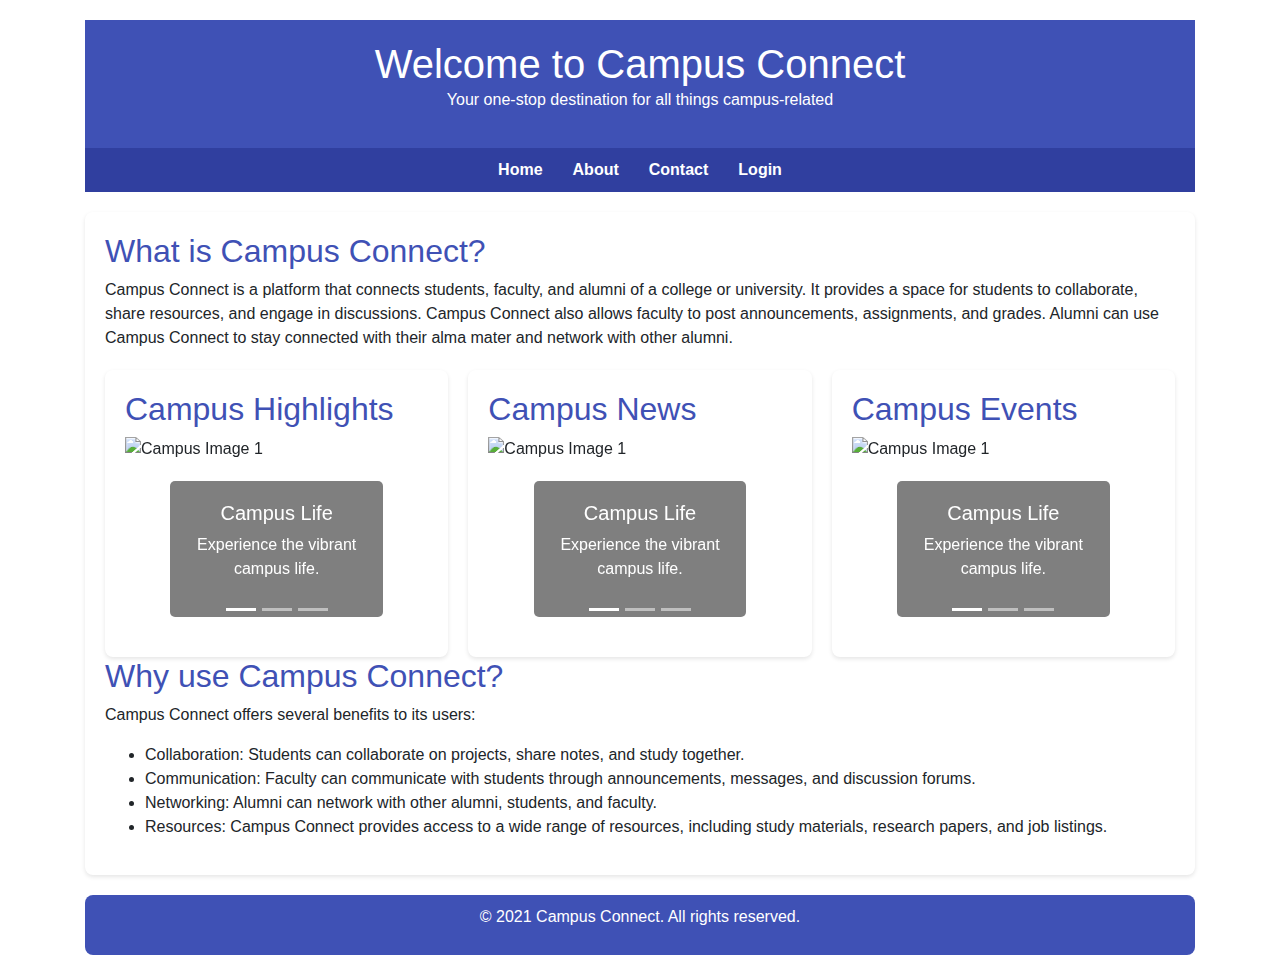
==== index.html @ 5b104d94 "Created initial layout" ====
<!DOCTYPE html>
<html lang="en">
<head>
    <meta charset="UTF-8">
    <meta name="viewport" content="width=device-width, initial-scale=1.0">
    <title>Welcome to Campus Connect</title>
    <link rel="stylesheet" href="style.css">
    <link rel="stylesheet" href="https://stackpath.bootstrapcdn.com/bootstrap/4.5.2/css/bootstrap.min.css">
</head>
<body>
    <div class="container">
        <header>
            <h1>Welcome to Campus Connect</h1>
            <p>Your one-stop destination for all things campus-related</p>
        </header>
        <nav>
            <ul>
                <li><a href="index.html">Home</a></li>
                <li><a href="about.html">About</a></li>
                <li><a href="contact.html">Contact</a></li>
                <li><a href="login.html">Login</a></li>
            </ul>
        </nav>
        <main>
            <section>
                <h2>What is Campus Connect?</h2>
                <p>Campus Connect is a platform that connects students, faculty, and alumni of a college or university. It provides a space for students to collaborate, share resources, and engage in discussions. Campus Connect also allows faculty to post announcements, assignments, and grades. Alumni can use Campus Connect to stay connected with their alma mater and network with other alumni.</p>
            </section>
            <section class="grid-container">
                <div class="grid-item">
                    <h2>Campus Highlights</h2>
                    <div id="campusCarousel" class="carousel slide" data-ride="carousel">
                        <ol class="carousel-indicators">
                            <li data-target="#campusCarousel" data-slide-to="0" class="active"></li>
                            <li data-target="#campusCarousel" data-slide-to="1"></li>
                            <li data-target="#campusCarousel" data-slide-to="2"></li>
                        </ol>
                        <div class="carousel-inner">
                            <div class="carousel-item active">
                                <img src="https://www.nichols.edu/wp-content/uploads/2022/08/20_NICHOLS_EC_AERIAL_UGA.jpg" class="d-block w-100" alt="Campus Image 1">
                                <div class="carousel-caption d-none d-md-block">
                                    <h5>Campus Life</h5>
                                    <p>Experience the vibrant campus life.</p>
                                </div>
                            </div>
                            <div class="carousel-item">
                                <img src="https://www.angelina.edu/wp-content/uploads/slider/cache/188f8ba6230863351b4489fb20821257/Student-Procession-2_AC-Commencement_5_10_2024_Jessica-Deel-Photo-copy-2.jpg" class="d-block w-100" alt="Campus Image 2">
                                <div class="carousel-caption d-none d-md-block">
                                    <h5>State-of-the-Art Facilities</h5>
                                    <p>Explore our modern facilities.</p>
                                </div>
                            </div>
                            <div class="carousel-item">
                                <img src="https://assets.businessalabama.com/2023/11/dreamstime_57800072-copy.jpg" class="d-block w-100" alt="Campus Image 3">
                                <div class="carousel-caption d-none d-md-block">
                                    <h5>Community Events</h5>
                                    <p>Join our engaging community events.</p>
                                </div>
                            </div>
                        </div>
                        <a class="carousel-control-prev" href="#campusCarousel" role="button" data-slide="prev">
                            <span class="carousel-control-prev-icon" aria-hidden="true"></span>
                            <span class="sr-only">Previous</span>
                        </a>
                        <a class="carousel-control-next" href="#campusCarousel" role="button" data-slide="next">
                            <span class="carousel-control-next-icon" aria-hidden="true"></span>
                            <span class="sr-only">Next</span>
                        </a>
                    </div>
                </div>
                <div class="grid-item">
                    <h2>Campus News</h2>
                    <div id="campusCarousel" class="carousel slide" data-ride="carousel">
                        <ol class="carousel-indicators">
                            <li data-target="#campusCarousel" data-slide-to="0" class="active"></li>
                            <li data-target="#campusCarousel" data-slide-to="1"></li>
                            <li data-target="#campusCarousel" data-slide-to="2"></li>
                        </ol>
                        <div class="carousel-inner">
                            <div class="carousel-item active">
                                <img src="https://www.nichols.edu/wp-content/uploads/2022/08/20_NICHOLS_EC_AERIAL_UGA.jpg" class="d-block w-100" alt="Campus Image 1">
                                <div class="carousel-caption d-none d-md-block">
                                    <h5>Campus Life</h5>
                                    <p>Experience the vibrant campus life.</p>
                                </div>
                            </div>
                            <div class="carousel-item">
                                <img src="https://www.angelina.edu/wp-content/uploads/slider/cache/188f8ba6230863351b4489fb20821257/Student-Procession-2_AC-Commencement_5_10_2024_Jessica-Deel-Photo-copy-2.jpg" class="d-block w-100" alt="Campus Image 2">
                                <div class="carousel-caption d-none d-md-block">
                                    <h5>State-of-the-Art Facilities</h5>
                                    <p>Explore our modern facilities.</p>
                                </div>
                            </div>
                            <div class="carousel-item">
                                <img src="https://assets.businessalabama.com/2023/11/dreamstime_57800072-copy.jpg" class="d-block w-100" alt="Campus Image 3">
                                <div class="carousel-caption d-none d-md-block">
                                    <h5>Community Events</h5>
                                    <p>Join our engaging community events.</p>
                                </div>
                            </div>
                        </div>
                        <a class="carousel-control-prev" href="#campusCarousel" role="button" data-slide="prev">
                            <span class="carousel-control-prev-icon" aria-hidden="true"></span>
                            <span class="sr-only">Previous</span>
                        </a>
                        <a class="carousel-control-next" href="#campusCarousel" role="button" data-slide="next">
                            <span class="carousel-control-next-icon" aria-hidden="true"></span>
                            <span class="sr-only">Next</span>
                        </a>
                    </div>
                </div>
                <div class="grid-item">
                    <h2>Campus Events</h2>
                    <div id="campusCarousel" class="carousel slide" data-ride="carousel">
                        <ol class="carousel-indicators">
                            <li data-target="#campusCarousel" data-slide-to="0" class="active"></li>
                            <li data-target="#campusCarousel" data-slide-to="1"></li>
                            <li data-target="#campusCarousel" data-slide-to="2"></li>
                        </ol>
                        <div class="carousel-inner">
                            <div class="carousel-item active">
                                <img src="https://www.nichols.edu/wp-content/uploads/2022/08/20_NICHOLS_EC_AERIAL_UGA.jpg" class="d-block w-100" alt="Campus Image 1">
                                <div class="carousel-caption d-none d-md-block">
                                    <h5>Campus Life</h5>
                                    <p>Experience the vibrant campus life.</p>
                                </div>
                            </div>
                            <div class="carousel-item">
                                <img src="https://www.angelina.edu/wp-content/uploads/slider/cache/188f8ba6230863351b4489fb20821257/Student-Procession-2_AC-Commencement_5_10_2024_Jessica-Deel-Photo-copy-2.jpg" class="d-block w-100" alt="Campus Image 2">
                                <div class="carousel-caption d-none d-md-block">
                                    <h5>State-of-the-Art Facilities</h5>
                                    <p>Explore our modern facilities.</p>
                                </div>
                            </div>
                            <div class="carousel-item">
                                <img src="https://assets.businessalabama.com/2023/11/dreamstime_57800072-copy.jpg" class="d-block w-100" alt="Campus Image 3">
                                <div class="carousel-caption d-none d-md-block">
                                    <h5>Community Events</h5>
                                    <p>Join our engaging community events.</p>
                                </div>
                            </div>
                        </div>
                        <a class="carousel-control-prev" href="#campusCarousel" role="button" data-slide="prev">
                            <span class="carousel-control-prev-icon" aria-hidden="true"></span>
                            <span class="sr-only">Previous</span>
                        </a>
                        <a class="carousel-control-next" href="#campusCarousel" role="button" data-slide="next">
                            <span class="carousel-control-next-icon" aria-hidden="true"></span>
                            <span class="sr-only">Next</span>
                        </a>
                    </div>
                </div>
            </section>
            <section>
                <h2>Why use Campus Connect?</h2>
                <p>Campus Connect offers several benefits to its users:</p>
                <ul>
                    <li>Collaboration: Students can collaborate on projects, share notes, and study together.</li>
                    <li>Communication: Faculty can communicate with students through announcements, messages, and discussion forums.</li>
                    <li>Networking: Alumni can network with other alumni, students, and faculty.</li>
                    <li>Resources: Campus Connect provides access to a wide range of resources, including study materials, research papers, and job listings.</li>
                </ul>
            </section>
        </main>
        <footer>
            <p>&copy; 2021 Campus Connect. All rights reserved.</p>
        </footer>
    </div>
    <script src="https://code.jquery.com/jquery-3.5.1.slim.min.js"></script>
    <script src="https://cdn.jsdelivr.net/npm/@popperjs/core@2.5.4/dist/umd/popper.min.js"></script>
    <script src="https://stackpath.bootstrapcdn.com/bootstrap/4.5.2/js/bootstrap.min.js"></script>
    <script src="script.js"></script>
</body>
</html>
---- style.css ----
body {
    font-family: 'Roboto', sans-serif;
    margin: 0;
    padding: 0;
    background-color: #f5f5f5;
    color: #333;
}

.container {
    max-width: 1200px;
    margin: 0 auto;
    padding: 20px;
}

header {
    background-color: #3f51b5;
    color: white;
    padding: 20px;
    text-align: center;
}

header h1 {
    margin: 0;
    font-size: 2.5em;
}

nav {
    background-color: #303f9f;
    padding: 10px;
}

nav ul {
    list-style: none;
    padding: 0;
    margin: 0;
    display: flex;
    justify-content: center;
}

nav ul li {
    margin: 0 15px;
}

nav ul li a {
    color: white;
    text-decoration: none;
    font-weight: bold;
}

nav ul li a:hover {
    text-decoration: underline;
}

main {
    background-color: white;
    padding: 20px;
    margin-top: 20px;
    border-radius: 8px;
    box-shadow: 0 2px 4px rgba(0, 0, 0, 0.1);
}

main h2 {
    color: #3f51b5;
}

footer {
    background-color: #3f51b5;
    color: white;
    text-align: center;
    padding: 10px;
    margin-top: 20px;
    border-radius: 8px;
}

.carousel-inner img {
    width: 100%;
    height: 200px;
    object-fit: cover;
}

.carousel-caption {
    background-color: rgba(0, 0, 0, 0.5);
    padding: 10px;
    border-radius: 5px;
}

.grid-container {
    display: grid;
    grid-template-columns: repeat(auto-fit, minmax(300px, 1fr));
    gap: 20px;
    margin-top: 20px;
}

.grid-item {
    background-color: white;
    padding: 20px;
    border-radius: 8px;
    box-shadow: 0 2px 4px rgba(0, 0, 0, 0.1);
}

@media (max-width: 768px) {
    nav ul {
        flex-direction: column;
    }

    nav ul li {
        margin: 10px 0;
    }

    .carousel-caption {
        font-size: 0.8em;
    }
}
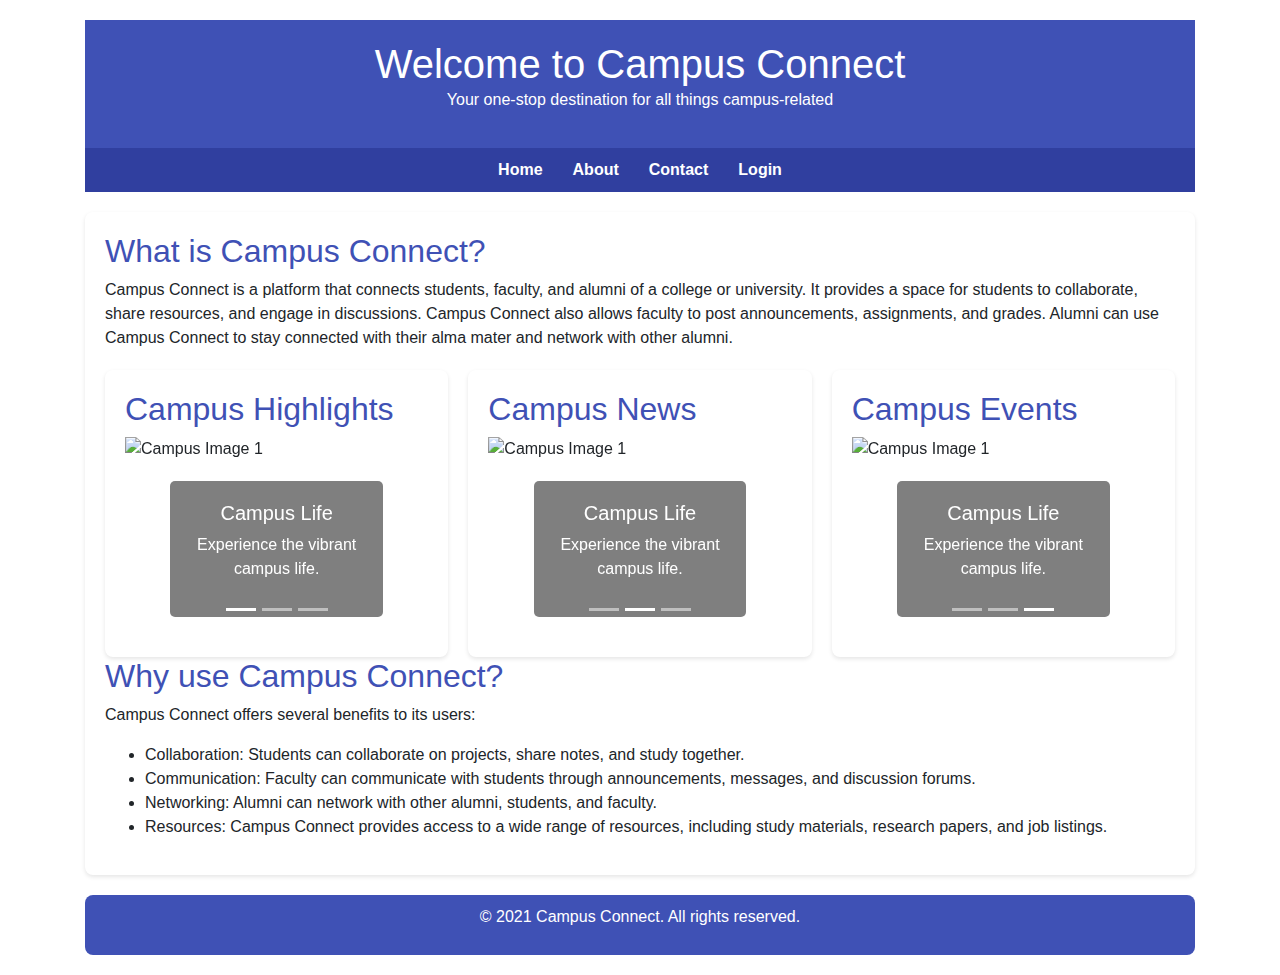
==== commit 0bc3a14c: "image order" ====
--- a/index.html
+++ b/index.html
@@ -72,8 +72,8 @@
                     <h2>Campus News</h2>
                     <div id="campusCarousel" class="carousel slide" data-ride="carousel">
                         <ol class="carousel-indicators">
-                            <li data-target="#campusCarousel" data-slide-to="0" class="active"></li>
-                            <li data-target="#campusCarousel" data-slide-to="1"></li>
+                            <li data-target="#campusCarousel" data-slide-to="0" ></li>
+                            <li data-target="#campusCarousel" data-slide-to="1" class="active"></li>
                             <li data-target="#campusCarousel" data-slide-to="2"></li>
                         </ol>
                         <div class="carousel-inner">
@@ -113,9 +113,9 @@
                     <h2>Campus Events</h2>
                     <div id="campusCarousel" class="carousel slide" data-ride="carousel">
                         <ol class="carousel-indicators">
-                            <li data-target="#campusCarousel" data-slide-to="0" class="active"></li>
+                            <li data-target="#campusCarousel" data-slide-to="0"></li>
                             <li data-target="#campusCarousel" data-slide-to="1"></li>
-                            <li data-target="#campusCarousel" data-slide-to="2"></li>
+                            <li data-target="#campusCarousel" data-slide-to="2"  class="active"></li>
                         </ol>
                         <div class="carousel-inner">
                             <div class="carousel-item active">
